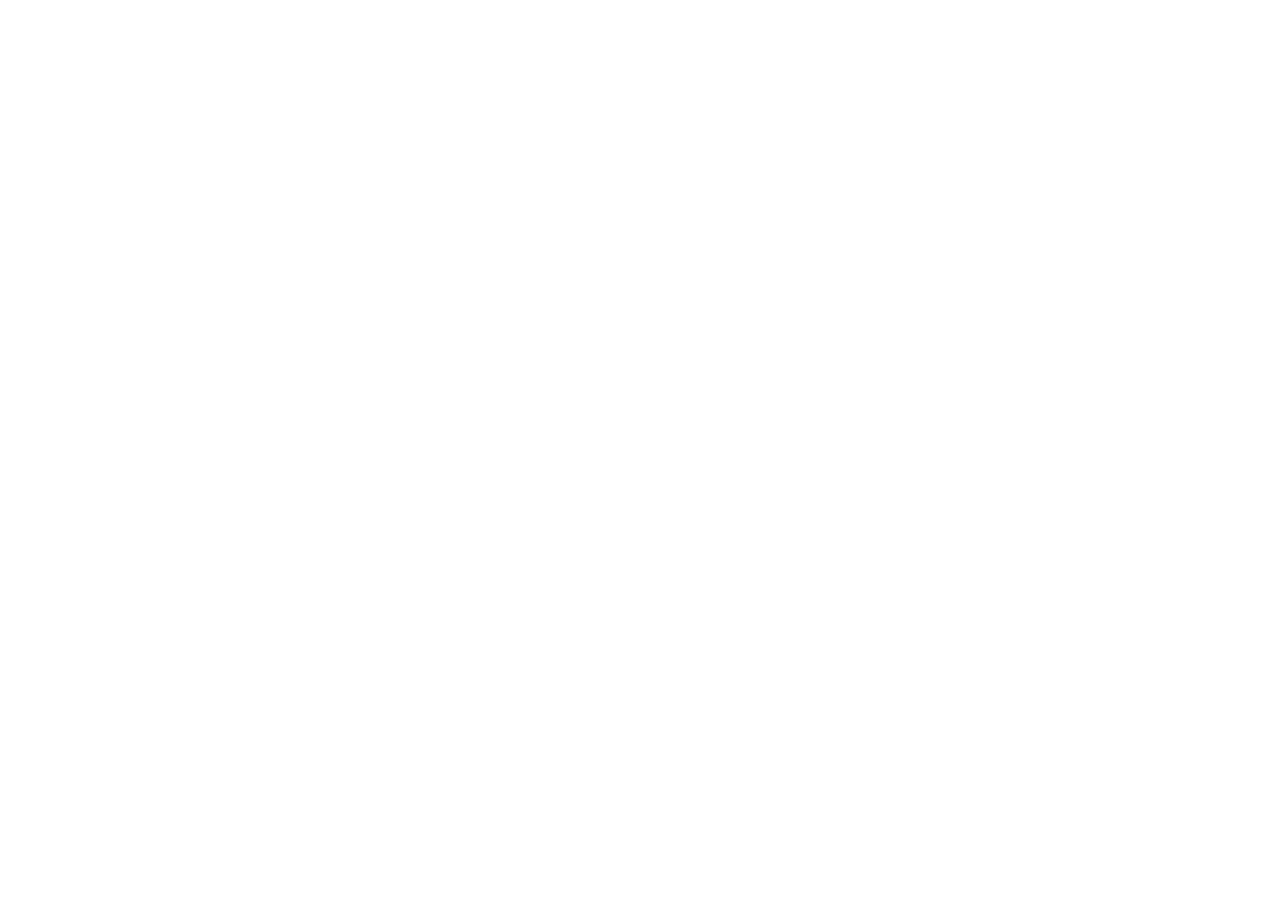
==== price-grid-component/index.html @ 56da62be "price-grid setup" ====
<!DOCTYPE html>

<html>
	<head>
		<meta charset="utf-8" />
		<meta http-equiv="X-UA-Compatible" content="IE=edge" />
		<title>Price Grid Component</title>
		<meta name="description" content="" />
		<meta name="viewport" content="width=device-width, initial-scale=1" />
		<link rel="stylesheet" href="styles.css" />
	</head>
	<body>
		<script src="index.js" async defer></script>
	</body>
</html>
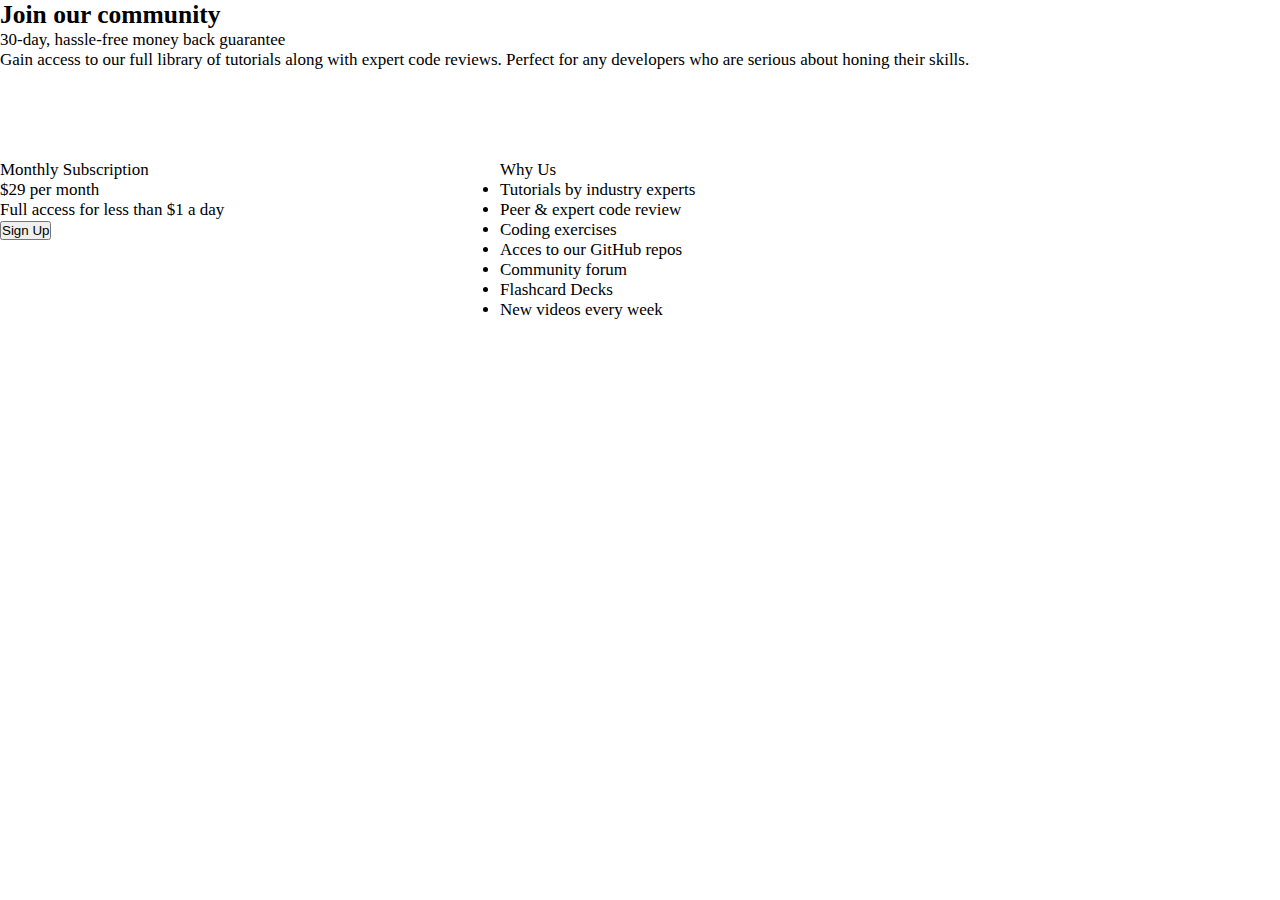
==== commit fde999ac: "Component text added" ====
--- a/price-grid-component/index.html
+++ b/price-grid-component/index.html
@@ -10,6 +10,45 @@
 		<link rel="stylesheet" href="styles.css" />
 	</head>
 	<body>
+		<div class="container">
+			<div class="box">
+				<div class="heading">
+					<h2>Join our community</h2>
+					<p class="sub-heading">
+						30-day, hassle-free money back guarantee
+					</p>
+					<p>
+						Gain access to our full library of tutorials along with
+						expert code reviews. Perfect for any developers who are
+						serious about honing their skills.
+					</p>
+				</div>
+				<div class="price">
+					<p>Monthly Subscription</p>
+					<div class="price-box">
+						<p class="price">$29</p>
+						<p class="faded-text">per month</p>
+					</div>
+					<p>Full access for less than $1 a day</p>
+					<div>
+						<button>Sign Up</button>
+					</div>
+				</div>
+				<div class="about">
+					<p>Why Us</p>
+					<ul>
+						<li>Tutorials by industry experts</li>
+						<li>Peer & expert code review</li>
+						<li>Coding exercises</li>
+						<li>Acces to our GitHub repos</li>
+						<li>Community forum</li>
+						<li>Flashcard Decks</li>
+						<li>New videos every week</li>
+					</ul>
+				</div>
+			</div>
+		</div>
+
 		<script src="index.js" async defer></script>
 	</body>
 </html>
--- a/price-grid-component/styles.css
+++ b/price-grid-component/styles.css
@@ -0,0 +1,41 @@
+* {
+	box-sizing: border-box;
+	margin: 0;
+	padding: 0;
+}
+
+html {
+	font-size: 62.5%;
+	min-height: 100%;
+}
+
+body {
+	font-family: 'EB Garamond', serif;
+	font-size: 1.7rem;
+}
+
+.container {
+	max-width: 1000px;
+}
+
+.box {
+	display: grid;
+	grid-template-columns: repeat(2, 1fr);
+	grid-template-rows: repeat(2, 1fr);
+	grid-column-gap: 0px;
+	grid-row-gap: 0px;
+}
+
+.heading {
+	grid-area: 1 / 1 / 2 / 3;
+}
+.price {
+	grid-area: 2 / 1 / 3 / 2;
+}
+.about {
+	grid-area: 2 / 2 / 3 / 3;
+}
+
+.price-box p {
+	display: inline;
+}
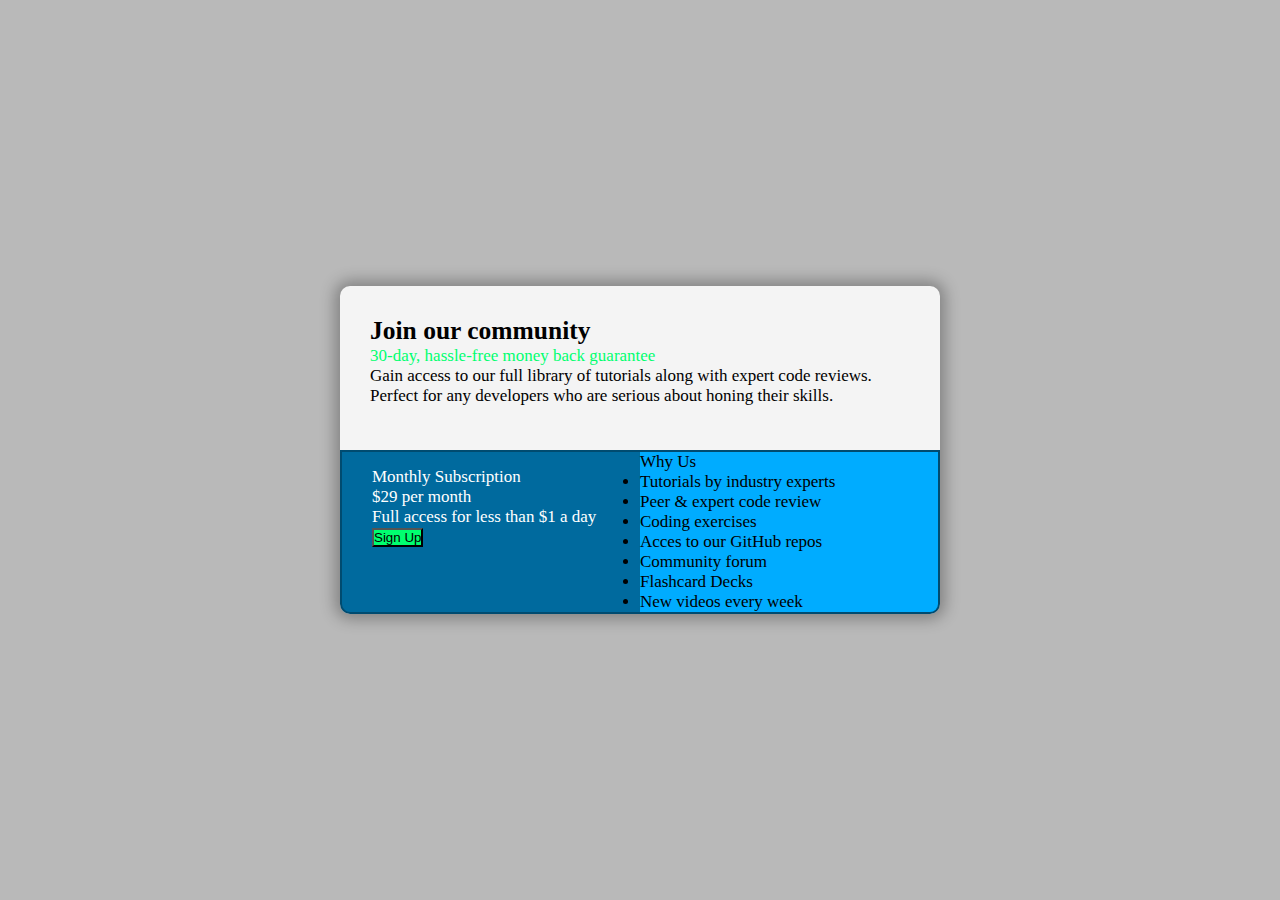
==== commit 996bef45: "Setting Colors" ====
--- a/price-grid-component/index.html
+++ b/price-grid-component/index.html
@@ -26,7 +26,7 @@
 				<div class="price">
 					<p>Monthly Subscription</p>
 					<div class="price-box">
-						<p class="price">$29</p>
+						<p class="price-text">$29</p>
 						<p class="faded-text">per month</p>
 					</div>
 					<p>Full access for less than $1 a day</p>
--- a/price-grid-component/styles.css
+++ b/price-grid-component/styles.css
@@ -10,32 +10,64 @@
 }
 
 body {
+	background: #b9b9b9;
+	display: flex;
 	font-family: 'EB Garamond', serif;
 	font-size: 1.7rem;
+	min-height: 100vh;
 }
 
 .container {
+	margin: auto;
 	max-width: 1000px;
+	padding: 50px;
+	align-items: center;
+	justify-content: center;
 }
 
 .box {
+	background: #f4f4f4;
+	border-radius: 10px;
+	box-shadow: 0 0 15px 5px rgba(0, 0, 0, 0.3);
 	display: grid;
 	grid-template-columns: repeat(2, 1fr);
 	grid-template-rows: repeat(2, 1fr);
 	grid-column-gap: 0px;
 	grid-row-gap: 0px;
+	max-width: 600px;
 }
 
 .heading {
 	grid-area: 1 / 1 / 2 / 3;
+	padding: 30px;
 }
+
+.sub-heading {
+	color: #00ff6f;
+}
+
 .price {
-	grid-area: 2 / 1 / 3 / 2;
+	background: #006a9e;
+	border-bottom-left-radius: 10px;
+	border: 2px solid #004b70;
+	border-right: none;
+	color: white;
+	grid-area: 2 / 1;
+	padding-top: 15px;
+	padding-left: 30px;
+}
+
+button {
+	background: #00ff6f;
 }
 .about {
-	grid-area: 2 / 2 / 3 / 3;
+	background: #00acff;
+	border: 2px solid #004b70;
+	border-left: none;
+	border-bottom-right-radius: 10px;
+	grid-area: 2 / 2;
 }
 
 .price-box p {
-	display: inline;
+	display: inline-block;
 }
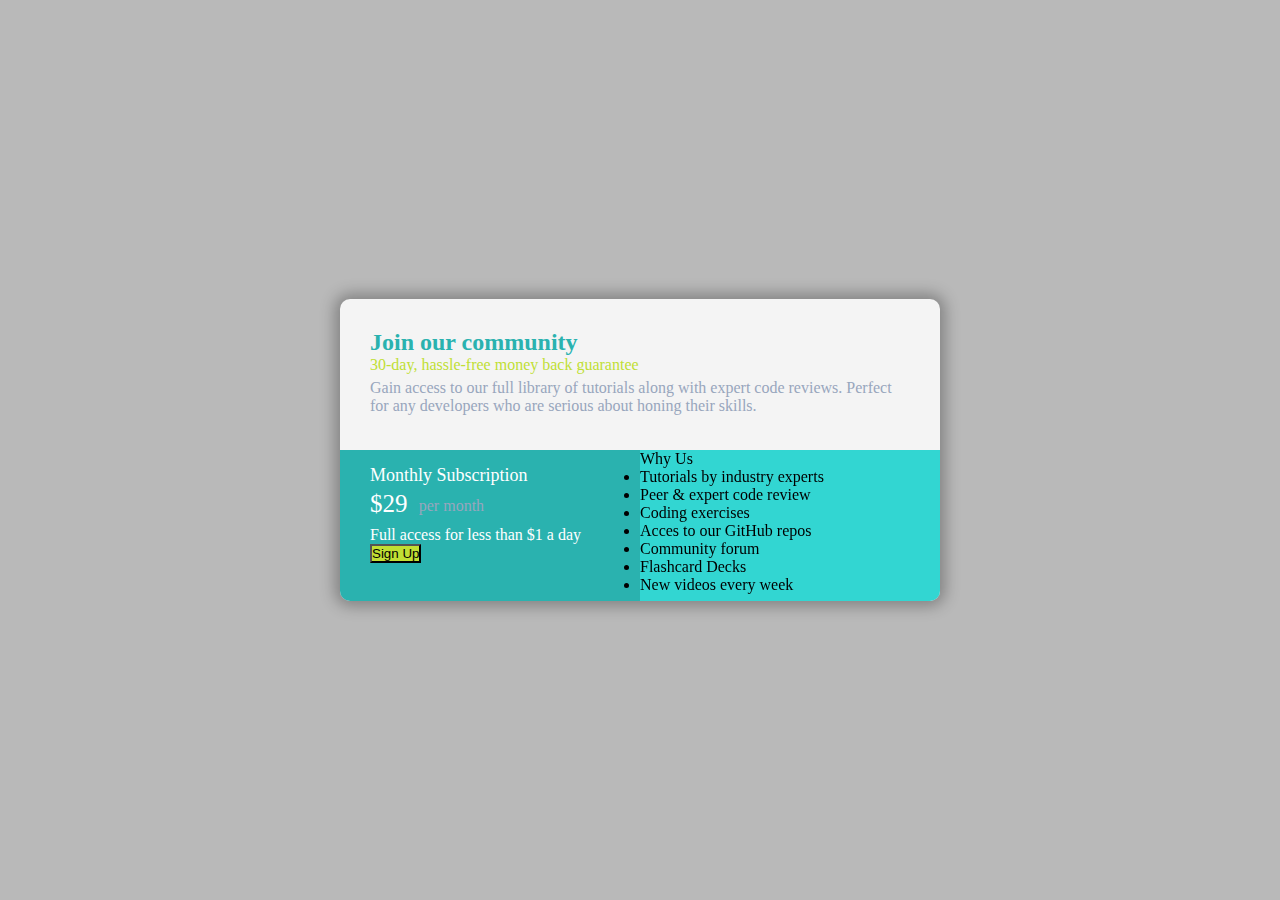
==== commit dc3b71ea: "changing colors" ====
--- a/price-grid-component/index.html
+++ b/price-grid-component/index.html
@@ -17,17 +17,18 @@
 					<p class="sub-heading">
 						30-day, hassle-free money back guarantee
 					</p>
-					<p>
+					<p class="faded-text">
 						Gain access to our full library of tutorials along with
 						expert code reviews. Perfect for any developers who are
 						serious about honing their skills.
 					</p>
 				</div>
 				<div class="price">
-					<p>Monthly Subscription</p>
+					<p class="price-title">Monthly Subscription</p>
 					<div class="price-box">
-						<p class="price-text">$29</p>
-						<p class="faded-text">per month</p>
+						<p class="price-text">
+							$29 <span class="price-faded-text">per month</span>
+						</p>
 					</div>
 					<p>Full access for less than $1 a day</p>
 					<div>
--- a/price-grid-component/styles.css
+++ b/price-grid-component/styles.css
@@ -13,7 +13,7 @@
 	background: #b9b9b9;
 	display: flex;
 	font-family: 'EB Garamond', serif;
-	font-size: 1.7rem;
+	font-size: 16px;
 	min-height: 100vh;
 }
 
@@ -42,32 +42,52 @@
 	padding: 30px;
 }
 
+.heading h2 {
+	color: #2ab2af;
+}
+
 .sub-heading {
-	color: #00ff6f;
+	color: #c0df34;
 }
 
 .price {
-	background: #006a9e;
+	background: #2ab2af;
 	border-bottom-left-radius: 10px;
-	border: 2px solid #004b70;
-	border-right: none;
 	color: white;
 	grid-area: 2 / 1;
 	padding-top: 15px;
 	padding-left: 30px;
 }
 
+.price-title {
+	font-size: 18px;
+}
+
+.price-text {
+	font-size: 25px;
+}
+.price-box {
+	padding: 4px 0px 8px 0px;
+}
+
+.price-faded-text {
+	font-size: 16px;
+	padding: 5px;
+	color: #98a6bd;
+	vertical-align: middle;
+}
+
+.faded-text {
+	padding: 5px 0px;
+	color: #98a6bd;
+}
+
 button {
-	background: #00ff6f;
+	background: #c0df34;
 }
 .about {
-	background: #00acff;
-	border: 2px solid #004b70;
-	border-left: none;
+	background: #2ab2af;
+	filter: brightness(120%);
 	border-bottom-right-radius: 10px;
 	grid-area: 2 / 2;
 }
-
-.price-box p {
-	display: inline-block;
-}
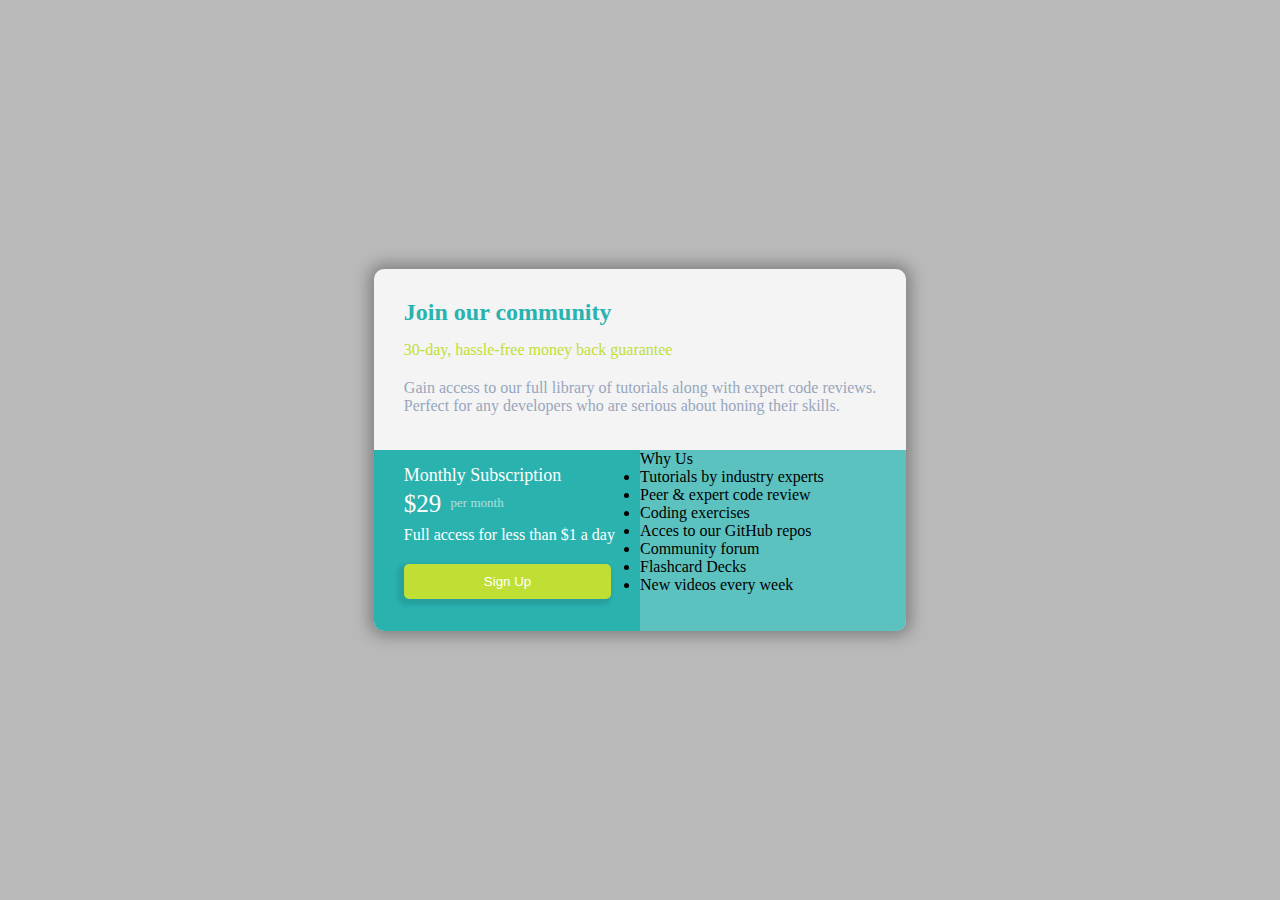
==== commit de0af5e3: "finished Price section" ====
--- a/price-grid-component/index.html
+++ b/price-grid-component/index.html
@@ -19,8 +19,8 @@
 					</p>
 					<p class="faded-text">
 						Gain access to our full library of tutorials along with
-						expert code reviews. Perfect for any developers who are
-						serious about honing their skills.
+						expert code reviews. <br />Perfect for any developers
+						who are serious about honing their skills.
 					</p>
 				</div>
 				<div class="price">
@@ -31,7 +31,7 @@
 						</p>
 					</div>
 					<p>Full access for less than $1 a day</p>
-					<div>
+					<div class="button-box">
 						<button>Sign Up</button>
 					</div>
 				</div>
--- a/price-grid-component/styles.css
+++ b/price-grid-component/styles.css
@@ -43,11 +43,13 @@
 }
 
 .heading h2 {
+	padding-bottom: 15px;
 	color: #2ab2af;
 }
 
 .sub-heading {
 	color: #c0df34;
+	padding-bottom: 15px;
 }
 
 .price {
@@ -71,10 +73,11 @@
 }
 
 .price-faded-text {
-	font-size: 16px;
-	padding: 5px;
-	color: #98a6bd;
-	vertical-align: middle;
+	line-height: 100%;
+	font-size: 13px;
+	vertical-align: 42%;
+	opacity: 60%;
+	padding: 3px;
 }
 
 .faded-text {
@@ -82,12 +85,20 @@
 	color: #98a6bd;
 }
 
+.button-box {
+	padding: 20px 0px;
+}
+
 button {
 	background: #c0df34;
+	border: none;
+	border-radius: 5px;
+	box-shadow: -3px 3px 4px 3px rgba(0, 0, 0, 0.1);
+	color: white;
+	padding: 10px 80px;
 }
 .about {
-	background: #2ab2af;
-	filter: brightness(120%);
+	background: #2ab2afbf;
 	border-bottom-right-radius: 10px;
 	grid-area: 2 / 2;
 }
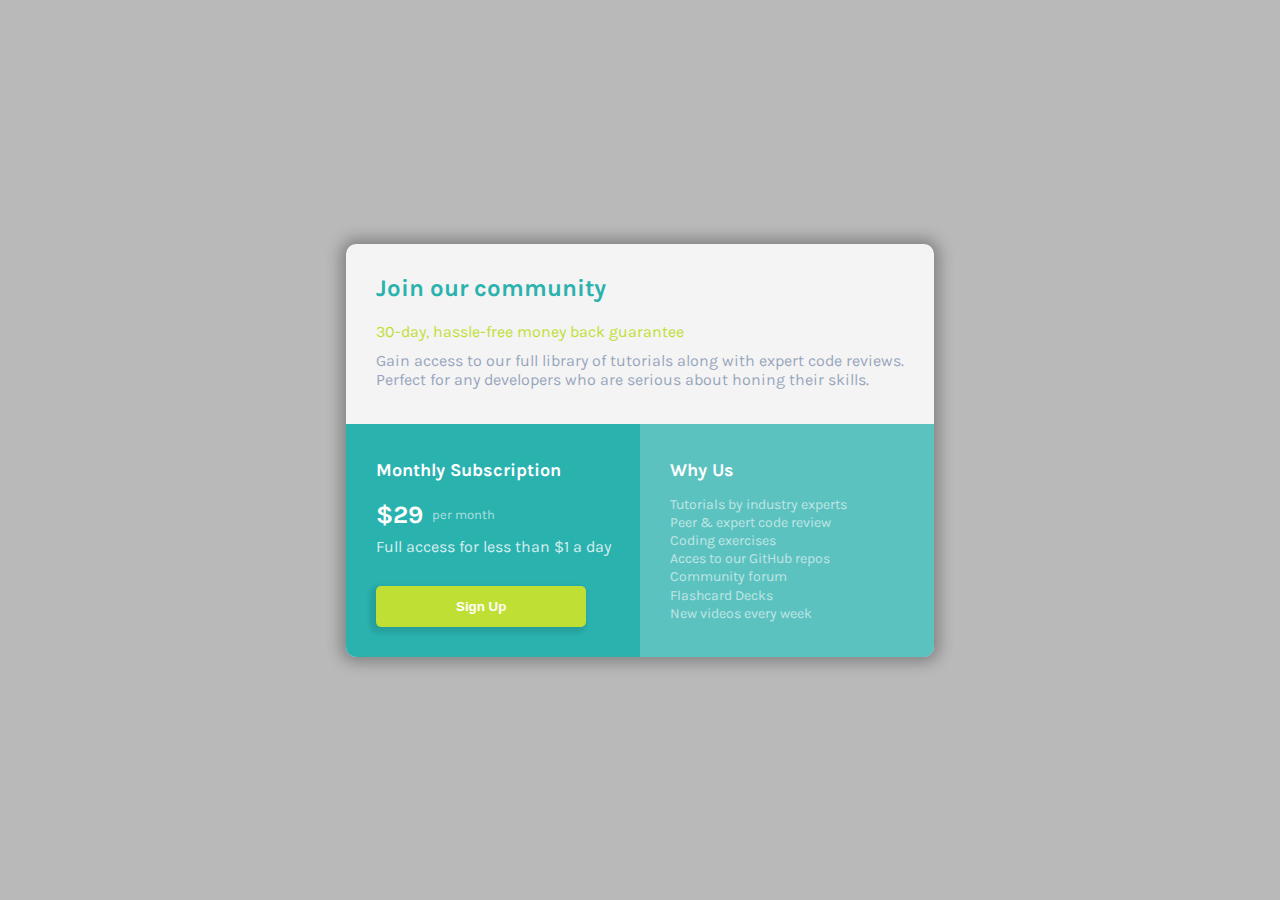
==== commit 1fdd5d9f: "completed desktop design" ====
--- a/price-grid-component/index.html
+++ b/price-grid-component/index.html
@@ -7,6 +7,12 @@
 		<title>Price Grid Component</title>
 		<meta name="description" content="" />
 		<meta name="viewport" content="width=device-width, initial-scale=1" />
+		<link rel="preconnect" href="https://fonts.googleapis.com" />
+		<link rel="preconnect" href="https://fonts.gstatic.com" crossorigin />
+		<link
+			href="https://fonts.googleapis.com/css2?family=Karla:wght@400;700&display=swap"
+			rel="stylesheet"
+		/>
 		<link rel="stylesheet" href="styles.css" />
 	</head>
 	<body>
@@ -24,19 +30,21 @@
 					</p>
 				</div>
 				<div class="price">
-					<p class="price-title">Monthly Subscription</p>
+					<p class="title">Monthly Subscription</p>
 					<div class="price-box">
 						<p class="price-text">
 							$29 <span class="price-faded-text">per month</span>
 						</p>
 					</div>
-					<p>Full access for less than $1 a day</p>
+					<p class="price-sub-heading">
+						Full access for less than $1 a day
+					</p>
 					<div class="button-box">
 						<button>Sign Up</button>
 					</div>
 				</div>
 				<div class="about">
-					<p>Why Us</p>
+					<p class="title">Why Us</p>
 					<ul>
 						<li>Tutorials by industry experts</li>
 						<li>Peer & expert code review</li>
--- a/price-grid-component/styles.css
+++ b/price-grid-component/styles.css
@@ -12,7 +12,7 @@
 body {
 	background: #b9b9b9;
 	display: flex;
-	font-family: 'EB Garamond', serif;
+	font-family: 'Karla', sans-serif;
 	font-size: 16px;
 	min-height: 100vh;
 }
@@ -31,7 +31,6 @@
 	box-shadow: 0 0 15px 5px rgba(0, 0, 0, 0.3);
 	display: grid;
 	grid-template-columns: repeat(2, 1fr);
-	grid-template-rows: repeat(2, 1fr);
 	grid-column-gap: 0px;
 	grid-row-gap: 0px;
 	max-width: 600px;
@@ -43,13 +42,14 @@
 }
 
 .heading h2 {
-	padding-bottom: 15px;
+	padding-bottom: 20px;
 	color: #2ab2af;
+	font-weight: 700;
 }
 
 .sub-heading {
 	color: #c0df34;
-	padding-bottom: 15px;
+	padding-bottom: 5px;
 }
 
 .price {
@@ -61,12 +61,15 @@
 	padding-left: 30px;
 }
 
-.price-title {
+.title {
 	font-size: 18px;
+	padding: 20px 0px 15px 0px;
+	font-weight: 700;
 }
 
 .price-text {
 	font-size: 25px;
+	font-weight: 700;
 }
 .price-box {
 	padding: 4px 0px 8px 0px;
@@ -75,9 +78,14 @@
 .price-faded-text {
 	line-height: 100%;
 	font-size: 13px;
-	vertical-align: 42%;
+	vertical-align: 30%;
 	opacity: 60%;
 	padding: 3px;
+	font-weight: 400;
+}
+
+.price-sub-heading {
+	opacity: 80%;
 }
 
 .faded-text {
@@ -86,7 +94,7 @@
 }
 
 .button-box {
-	padding: 20px 0px;
+	padding: 30px 0px 30px 0px;
 }
 
 button {
@@ -95,10 +103,24 @@
 	border-radius: 5px;
 	box-shadow: -3px 3px 4px 3px rgba(0, 0, 0, 0.1);
 	color: white;
-	padding: 10px 80px;
+	font-weight: 700;
+	padding: 13px 80px;
 }
 .about {
 	background: #2ab2afbf;
 	border-bottom-right-radius: 10px;
+	color: white;
+	padding-top: 15px;
+	padding-left: 30px;
 	grid-area: 2 / 2;
 }
+
+.about ul {
+	list-style-type: none;
+}
+
+.about ul li {
+	font-size: 14px;
+	opacity: 60%;
+	line-height: 1.3em;
+}
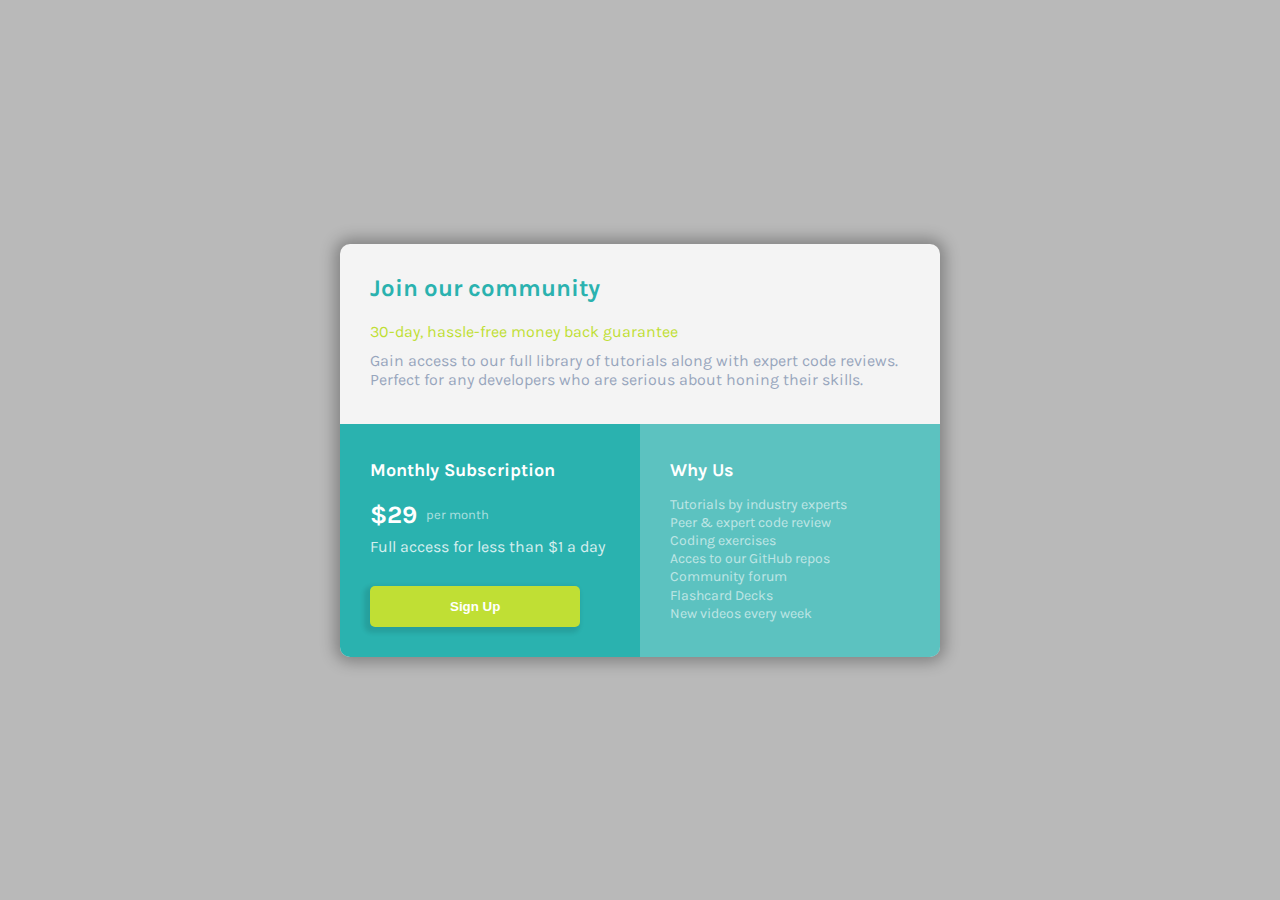
==== commit df279ea7: "adding mobile design" ====
--- a/price-grid-component/index.html
+++ b/price-grid-component/index.html
@@ -25,8 +25,8 @@
 					</p>
 					<p class="faded-text">
 						Gain access to our full library of tutorials along with
-						expert code reviews. <br />Perfect for any developers
-						who are serious about honing their skills.
+						expert code reviews. Perfect for any developers who are
+						serious about honing their skills.
 					</p>
 				</div>
 				<div class="price">
--- a/price-grid-component/styles.css
+++ b/price-grid-component/styles.css
@@ -20,7 +20,7 @@
 .container {
 	margin: auto;
 	max-width: 1000px;
-	padding: 50px;
+	padding: 20px;
 	align-items: center;
 	justify-content: center;
 }
@@ -124,3 +124,23 @@
 	opacity: 60%;
 	line-height: 1.3em;
 }
+
+@media only screen and (max-width: 375px) {
+	.box {
+		display: grid;
+		grid-template-columns: 1fr;
+		grid-template-rows: repeat(3, auto);
+		grid-column-gap: 0px;
+		grid-row-gap: 0px;
+	}
+	.heading {
+		grid-area: 1/1;
+	}
+	.price {
+		grid-area: 2/1;
+		border-bottom-left-radius: 0px;
+	}
+	.about {
+		grid-area: 3/1;
+	}
+}
